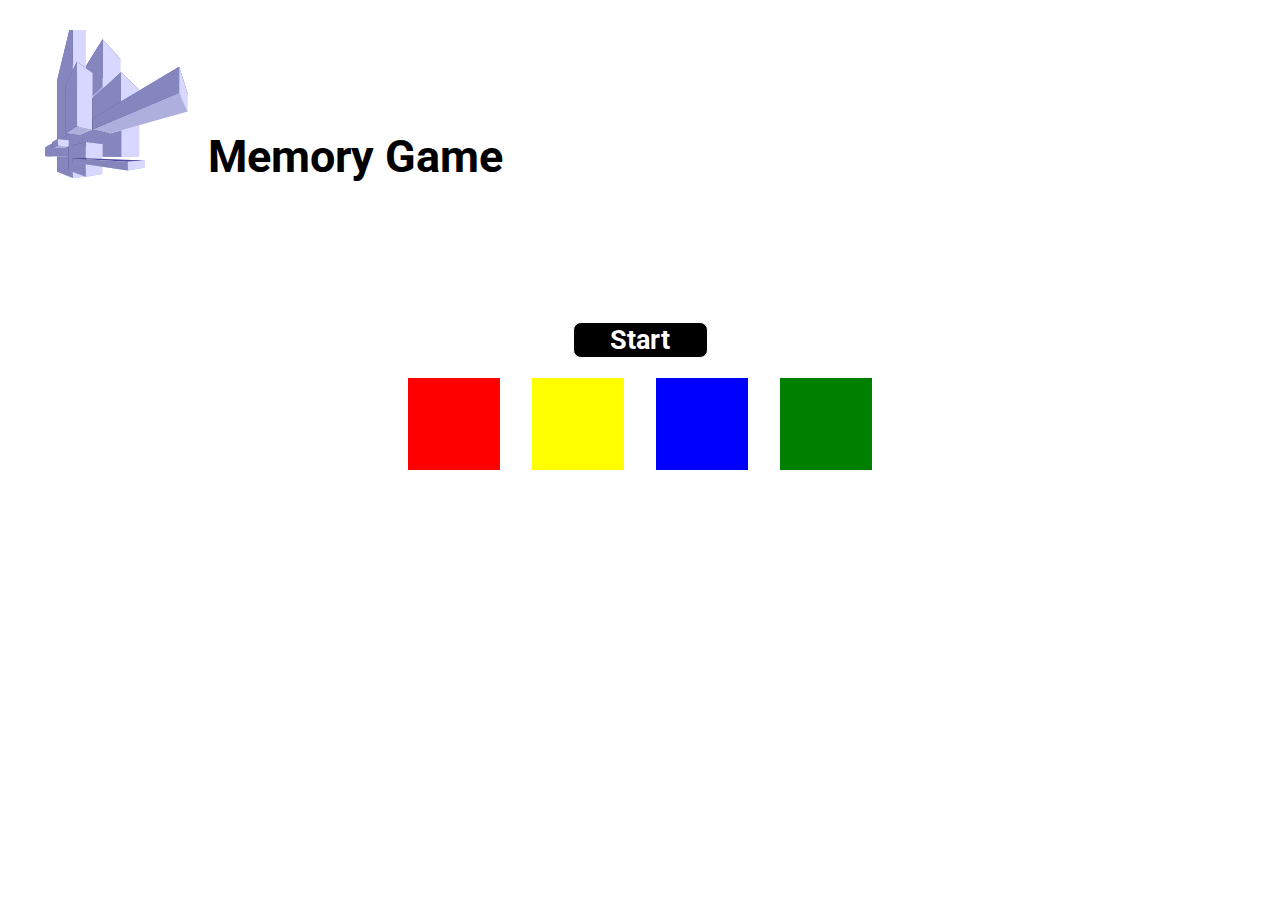
==== index.html @ 774069a4 "1.5.1" ====
<!DOCTYPE html>
<html>
  <head>
    <title>Memory game</title>
    <meta charset="UTF-8">
    <meta lang="pt-br">
    <link rel="stylesheet" href="./style.css">
  </head>
  <body>
    <header>
      <img src="./imgs/logo doida.svg">
      <h1>Memory Game</h1>
    </header>
    <main>
      <div class="container1">
        <button id="btn-start" onclick="start()">Start</button>
      </div>
      <div class="container2">
        <ul>
          <li>
            <div onclick="clickRed()" class="cores" id="cor1"></div>
          </li>
          <li>
            <div  onclick="clickYellow()"  class="cores" id="cor2"></div>
          </li>
          <li>
            <div  onclick="clickBlue()" class="cores" id="cor3"></div>
          </li>
          <li>
            <div  onclick="clickGreen()"class="cores" id="cor4"></div>
          </li>
        </ul>
      </div>
      <div>
        <h2 class="trys" id="tentativas"></h2>
      </div>
    </main>
    <script src="./app.js"></script>
  </body>
</html>
---- style.css ----
@import url('https://fonts.googleapis.com/css2?family=Roboto:wght@100;400;700&family=Rubik:wght@400;700&display=swap');

body,header,main,ul,li,div,button,img {
  padding: 0;
  margin: 0;
  border: none;
  outline: none;
  border-style: none;
  font-family: Roboto;
}


body {
  max-width: 1280;
  max-height: 1024;
  width:100%;
  height: 100%;
}

header {
  padding: 30px;
  display: flex;
  flex-direction: row;
  justify-content: flex-start;
  align-items: center;
}

header img {
  height: 28vh;
}

header h1 {
  font-size: 5vh;
}

main {
  display: flex;
  flex-direction: column;
  align-items: center;
}

main div {
  padding: 10px;
}

main div button {
  font-weight: 700;
  color: white;
  background-color: black;
  border-radius: 8px;
  border-style: solid;
  width: 15vh;
  border-width: thin;
  font-size: 3vh;
  padding: 1px;
}
.btn {
  font-weight: 700;
  color:black;
  border-radius: 8px;
  border-style: solid;
  width: 15vh;
  border-width: thin;
  font-size: 3vh;
  padding: 1px;
}

main div ul {
  display: flex;
  list-style: none;
  flex-direction: row;
  align-items: center;
}

main div ul li {
  margin-left: 16px;
  margin-right: 16px;
}

main div ul li div {
  width: 8vh;
  height: 8vh;
}

#btn-start:disabled {
  color:rgb(81, 80, 80);
}
#cor1 {
  background-color: red;
}
#cor2 {
  background-color: yellow;
}
#cor3 {
  background-color: blue
}
#cor4 {
  background-color: green
}

.cores{
  transition: background-color 1,5s;
}
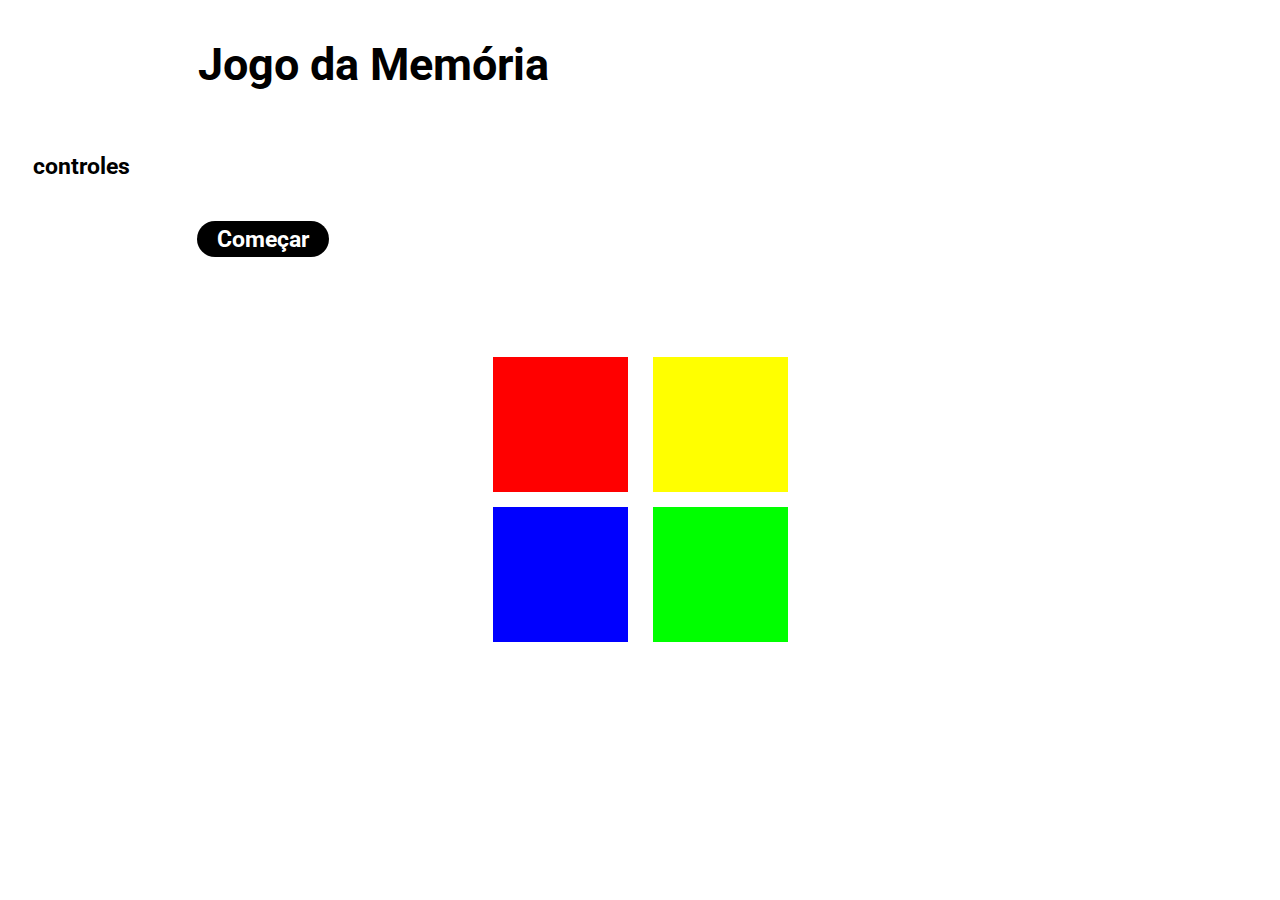
==== commit 35f1a5cc: "controles, mostrar reproduzindo sequencia" ====
--- a/index.html
+++ b/index.html
@@ -1,38 +1,40 @@
 <!DOCTYPE html>
 <html>
   <head>
-    <title>Memory game</title>
     <meta charset="UTF-8">
     <meta lang="pt-br">
+    <title>Jogo da Memória</title>
     <link rel="stylesheet" href="./style.css">
   </head>
   <body>
     <header>
-      <img src="./imgs/logo doida.svg">
-      <h1>Memory Game</h1>
+      <h1>Jogo da Memória</h1>
+      <div class="tooltip">
+        <h2 class="text-controles">controles</h2>
+        <span class="tooltiptext">
+          q para vermelho<br>
+          w para amarelo<br>
+          a para azul<br>
+          s para verde
+        </span>
+      </div>
+      <div>
+        <button class="btn-start" id="start"  onclick="começar()">Começar</button>
+        <h2 id="round"></h2 >
+        <h2 id="clicks"></h2 >
+      </div>
     </header>
     <main>
-      <div class="container1">
-        <button id="btn-start" onclick="start()">Start</button>
-      </div>
-      <div class="container2">
-        <ul>
-          <li>
-            <div onclick="clickRed()" class="cores" id="cor1"></div>
-          </li>
-          <li>
-            <div  onclick="clickYellow()"  class="cores" id="cor2"></div>
-          </li>
-          <li>
-            <div  onclick="clickBlue()" class="cores" id="cor3"></div>
-          </li>
-          <li>
-            <div  onclick="clickGreen()"class="cores" id="cor4"></div>
-          </li>
-        </ul>
+      <div>
+        <div class="red-block" onclick="adicionarNumeroDoJogador('1')" id="red"></div>
+        <div class="yellow-block" onclick="adicionarNumeroDoJogador('2')" id="yellow"></div>
       </div>
       <div>
-        <h2 class="trys" id="tentativas"></h2>
+        <div class="blue-block" onclick="adicionarNumeroDoJogador('3')" id="blue"></div>
+        <div class="green-block" onclick="adicionarNumeroDoJogador('4')" id="green"></div>
+      </div>
+      <div>
+        <h2 class="text-status" id="status">Reproduzindo Sequência</h2>
       </div>
     </main>
     <script src="./app.js"></script>
--- a/style.css
+++ b/style.css
@@ -1,105 +1,136 @@
 @import url('https://fonts.googleapis.com/css2?family=Roboto:wght@100;400;700&family=Rubik:wght@400;700&display=swap');
 
-body,header,main,ul,li,div,button,img {
-  padding: 0;
-  margin: 0;
-  border: none;
-  outline: none;
-  border-style: none;
-  font-family: Roboto;
+body,header,main,div,h1,h2,button {
+  font-family: roboto;
+}
+
+body {
+  max-width: 100%;
 }
 
 
-body {
-  max-width: 1280;
-  max-height: 1024;
-  width:100%;
-  height: 100%;
+body > header {
+  display: flex;
+  flex-direction: column;
+  margin-bottom: 10vh;
+  font-size: 2.5vh;
+}
+body > header > h1 {
+margin-left: 15%;
 }
 
-header {
-  padding: 30px;
+body > header > div {
   display: flex;
+  justify-content: space-around;
+  align-items: center;
   flex-direction: row;
-  justify-content: flex-start;
-  align-items: center;
+  flex-wrap: wrap;
 }
 
-header img {
-  height: 28vh;
+body > header > div > button {
+  padding: 5px 20px;
+  font-size: 2.5vh;
+  color: white;
+  background-color: black;
+  border-radius: 20px;
+  font-weight: bold;
+  outline: none;
+  border-style: none;
+  transition:background-color 0,5s;
+}
+body > header > div > h2 {
+
 }
 
-header h1 {
-  font-size: 5vh;
+body > main > div {
+  display: flex;
+  justify-content: center;
+  margin-bottom: 15px;
 }
 
-main {
-  display: flex;
-  flex-direction: column;
-  align-items: center;
-}
-
-main div {
-  padding: 10px;
-}
-
-main div button {
-  font-weight: 700;
-  color: white;
-  background-color: black;
-  border-radius: 8px;
-  border-style: solid;
+body > main > div > div {
   width: 15vh;
-  border-width: thin;
-  font-size: 3vh;
-  padding: 1px;
-}
-.btn {
-  font-weight: 700;
-  color:black;
-  border-radius: 8px;
-  border-style: solid;
-  width: 15vh;
-  border-width: thin;
-  font-size: 3vh;
-  padding: 1px;
-}
-
-main div ul {
-  display: flex;
-  list-style: none;
-  flex-direction: row;
-  align-items: center;
-}
-
-main div ul li {
-  margin-left: 16px;
-  margin-right: 16px;
-}
-
-main div ul li div {
-  width: 8vh;
-  height: 8vh;
-}
-
-#btn-start:disabled {
-  color:rgb(81, 80, 80);
-}
-#cor1 {
-  background-color: red;
-}
-#cor2 {
-  background-color: yellow;
-}
-#cor3 {
-  background-color: blue
-}
-#cor4 {
-  background-color: green
-}
-
-.cores{
-  transition: background-color 1,5s;
+  height: 15vh;
 }
 
 
+.red-block {
+  background-color: rgb(255, 0, 0);
+  transition: background-color 0.5s;
+  margin-right: 25px;
+}
+.yellow-block {
+  background-color: rgb(255, 255, 0);
+  transition: background-color 0.5s;
+  
+}
+.blue-block {
+  background-color: rgb(0, 0, 255);
+  transition: background-color 0.5s;
+  margin-right: 25px;
+}
+.green-block {
+  background-color: rgb(0, 255, 0);
+  transition: background-color 0.5s;
+}
+
+
+.red-block:active,
+.red-block.ativo {
+  background-color: rgb(142, 0, 0);
+}
+.yellow-block:active,
+.yellow-block.ativo {
+  background-color: rgb(142, 142, 0)
+}
+.blue-block:active,
+.blue-block.ativo {
+  background-color: rgb(0, 0, 142)
+}
+.green-block:active,
+.green-block.ativo {
+  background-color: rgb(0, 142, 0)
+}
+
+.btn-start:hover,
+.btn-start:focus {
+  background-color: rgb(77, 77, 77);
+}
+
+.tooltip {
+  height: 10vh;
+  width: 100%;
+  display: flex;
+  flex-direction: row;
+  align-items: center;
+  justify-content: flex-start;
+  align-content: center;
+}
+.text-controles {
+  margin-right: 3%;
+  margin-left: 2%;
+  font-size: 2.5vh;
+}
+.tooltip .tooltiptext {
+  visibility: hidden;
+  width: 20%;
+  background-color: transparent;
+  color: rgb(0, 0, 0);
+  font-size: 1.5vh;
+}
+
+.tooltip:hover .tooltiptext {
+  visibility: visible;
+}
+
+.text-status {
+  font-size: 3vh;
+  visibility: hidden;
+  opacity: 0;
+  transition: visibility,opacity 2s;
+}
+.text-status.visible {
+  visibility: visible;
+  opacity: 1000;
+  transition: visibility,opacity 2s;
+}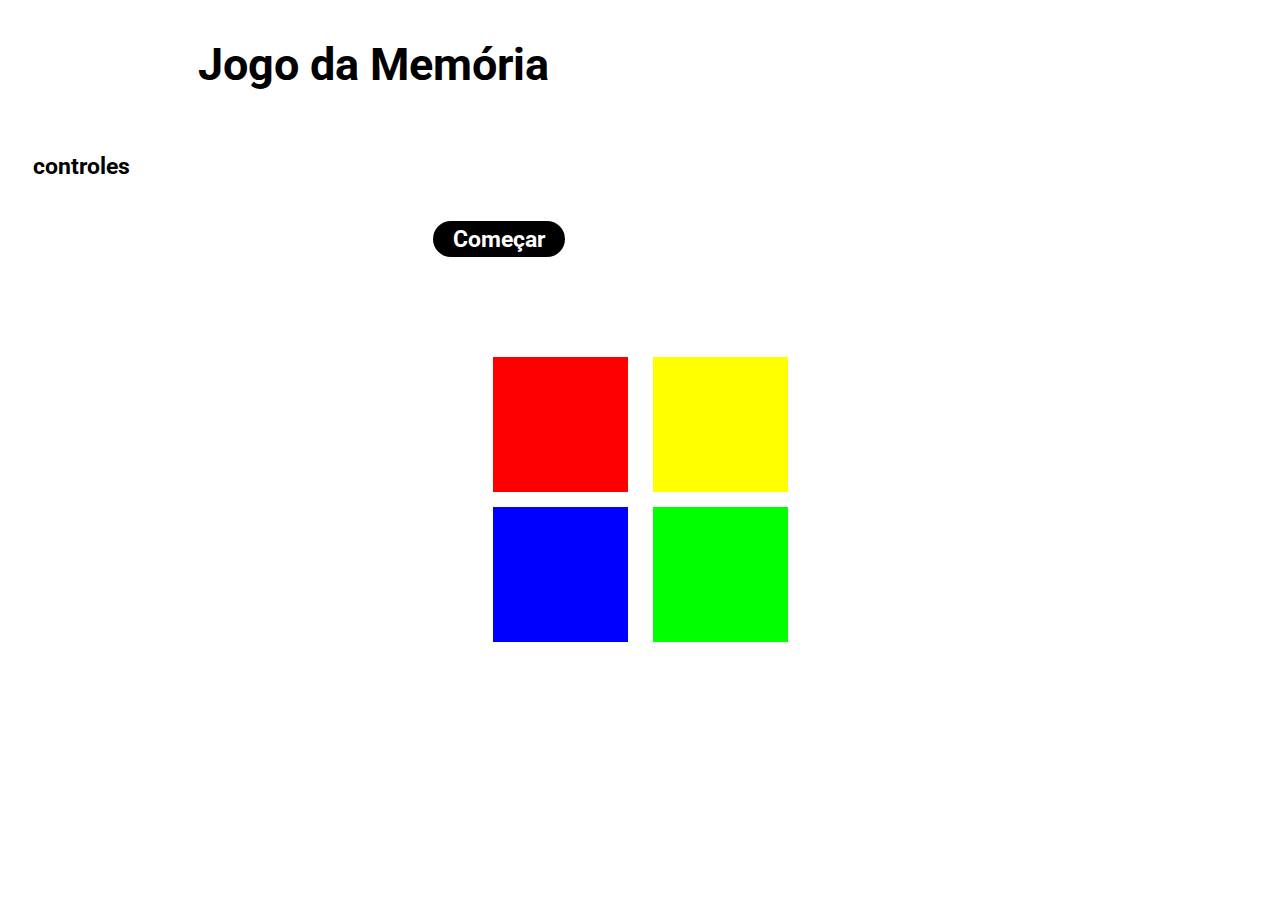
==== commit cea5bc64: "adicionando o maior rodada" ====
--- a/index.html
+++ b/index.html
@@ -19,6 +19,7 @@
         </span>
       </div>
       <div>
+        <h2 id="recorde"></h2>
         <button class="btn-start" id="start"  onclick="começar()">Começar</button>
         <h2 id="round"></h2 >
         <h2 id="clicks"></h2 >
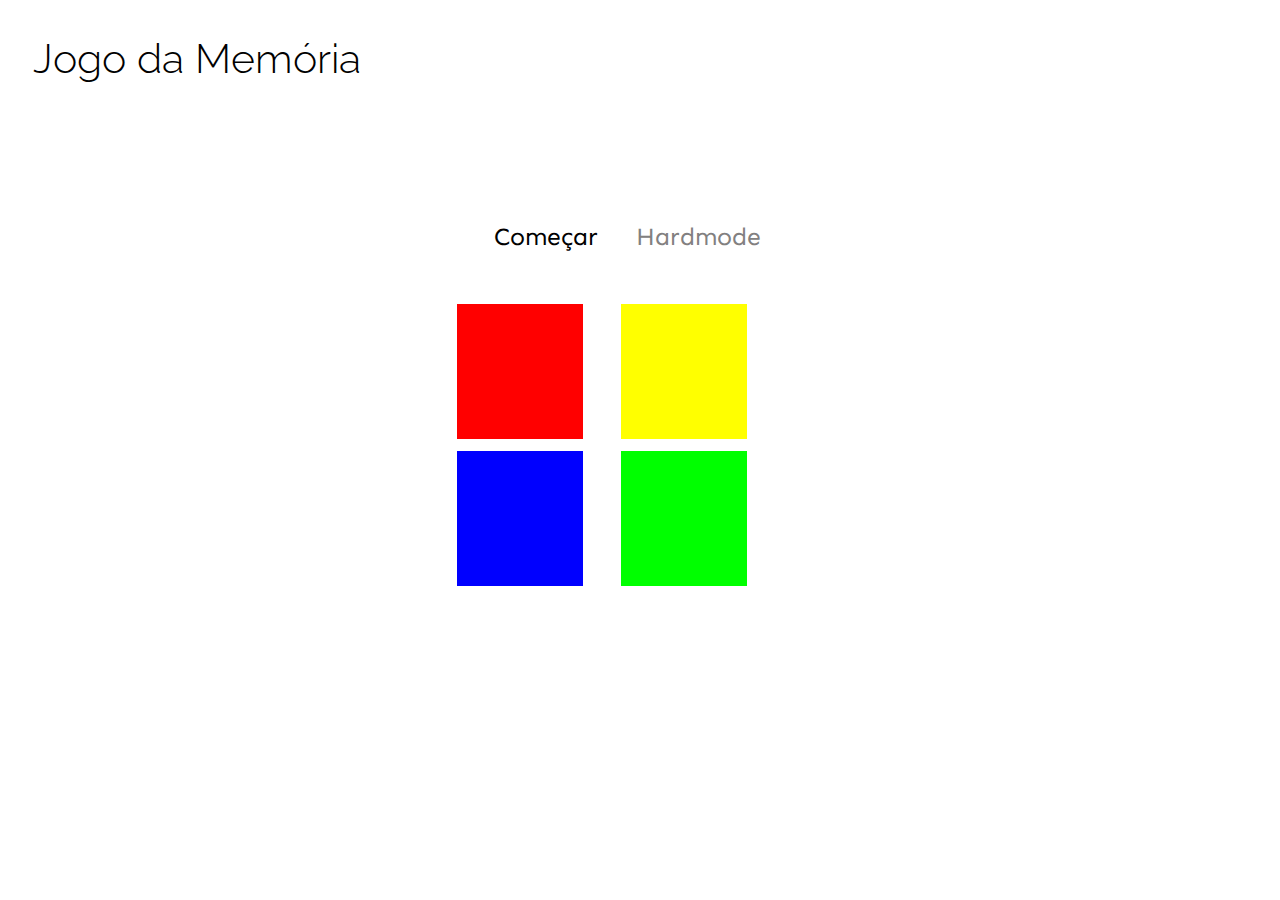
==== commit 57d8066b: "otimizando o novo layout" ====
--- a/index.html
+++ b/index.html
@@ -1,43 +1,54 @@
 <!DOCTYPE html>
 <html>
-  <head>
-    <meta charset="UTF-8">
-    <meta lang="pt-br">
-    <title>Jogo da Memória</title>
-    <link rel="stylesheet" href="./style.css">
-  </head>
-  <body>
-    <header>
-      <h1>Jogo da Memória</h1>
-      <div class="tooltip">
-        <h2 class="text-controles">controles</h2>
-        <span class="tooltiptext">
-          q para vermelho<br>
-          w para amarelo<br>
-          a para azul<br>
-          s para verde
-        </span>
+
+<head>
+  <meta charset="UTF-8">
+  <meta lang="pt-br">
+  <title> Jogo da Memória</title>
+  <link rel="stylesheet" href="./style.css">
+</head>
+
+<body id="el-body">
+  <header>
+    <h1>Jogo da Memória</h1>
+  </header>
+  <aside>
+    <div class="div-utilitários">
+      <div class="div-placar">
+        <h2 id="round"></h2>
+        <h2 id="clicks"></h2>
       </div>
-      <div>
-        <h2 id="recorde"></h2>
-        <button class="btn-start" id="start"  onclick="começar()">Começar</button>
-        <h2 id="round"></h2 >
-        <h2 id="clicks"></h2 >
+      <div class="div-btn">
+        <button class="btn-start" id="start" onclick="começar()">Começar</button>
+        <button class="btn-hardmode" id="hard" onclick="">Hardmode</button>
       </div>
-    </header>
-    <main>
-      <div>
+  </aside>
+  <main>
+    <div class="div-blocks">
+      <div class="col-1">
         <div class="red-block" onclick="adicionarNumeroDoJogador('1')" id="red"></div>
+        <div class="blue-block" onclick="adicionarNumeroDoJogador('3')" id="blue"></div>
+      </div>
+      <div class="col-2">
         <div class="yellow-block" onclick="adicionarNumeroDoJogador('2')" id="yellow"></div>
-      </div>
-      <div>
-        <div class="blue-block" onclick="adicionarNumeroDoJogador('3')" id="blue"></div>
         <div class="green-block" onclick="adicionarNumeroDoJogador('4')" id="green"></div>
       </div>
-      <div>
-        <h2 class="text-status" id="status">Reproduzindo Sequência</h2>
+      <div class="col-3">
+        <div class="purple-block" onclick="adicionarNumeroDoJogador('5')" id="purple"></div>
+        <div class="orange-block" onclick="adicionarNumeroDoJogador('6')" id="orange"></div>
       </div>
-    </main>
-    <script src="./app.js"></script>
-  </body>
+      </div>
+    </div>
+  </main>
+  <aside>
+    <div>
+      <h2 class="text-status" id="status">Reproduzindo<br> Sequência</h2>
+    </div>
+    <div class="div-recorde">
+      <h2 id="recorde"></h2>
+    </div>
+  </aside>
+  <script src="./app.js"></script>
+</body>
+
 </html>--- a/style.css
+++ b/style.css
@@ -1,77 +1,137 @@
-@import url('https://fonts.googleapis.com/css2?family=Roboto:wght@100;400;700&family=Rubik:wght@400;700&display=swap');
-
-body,header,main,div,h1,h2,button {
-  font-family: roboto;
-}
-
-body {
-  max-width: 100%;
-}
+@import url('https://fonts.googleapis.com/css2?family=Sen:wght@400;700&display=swap');
+@import url('https://fonts.googleapis.com/css2?family=Raleway:wght@300;400;700&display=swap');
 
 
-body > header {
+html,body {
+  min-height: 100%;
+}
+body {
+  display: flex;
+  max-width: 100%;
+  flex-direction: column;
+  flex-wrap: wrap;
+  font-family: 'Sen', sans-serif;
+  font-size: 2.5vh;
+  font-weight: 400;
+}
+h2 {
+  font-weight: 400;
+}
+header {
+  font-family: 'Raleway', sans-serif;
+  width: 100%;
+}
+header > h1 {
+  font-weight: 300;
+  font-size: 4.5vh;
+  margin-left: 2%;
+}
+.div-placar {
   display: flex;
   flex-direction: column;
-  margin-bottom: 10vh;
-  font-size: 2.5vh;
+  align-items: flex-end;
+  padding-right: 5%;  
 }
-body > header > h1 {
-margin-left: 15%;
+.div-btn > button {
+  font-family: 'Sen', sans-serif;
+  outline: none;
+  border: none;
+  background: white;
+  font-size: 2.75vh;
+  font-weight: 400;
+  margin-right: 2%;
 }
-
-body > header > div {
+.btn-hardmode.disabled, .btn-start.disabled {
+  color: rgb(130, 128, 128);;
+}
+button:hover {
+  background: rgb(218, 216, 216);
+  border-radius: 2px;
+  font-size: 2.8vh;
+}
+main {
+  width: 100%;
+}
+.div-btn {
   display: flex;
-  justify-content: space-around;
+  flex-direction: row;
   align-items: center;
+  justify-content: center;
+}
+.text-status{
+  visibility: hidden;
+  opacity: 0;
+  transition: visibility,opacity 1.7s;
+  font-size: 2.7vh;
+  padding-left: 4%;
+}
+.text-status.visible {
+  visibility: visible;
+  opacity: 1;
+}
+.div-recorde {
+  display: flex;
+  justify-content: flex-end;
+  flex-direction: row;
+  align-items: center;
+  padding-right: 14%;
+  font-size: 2vh;  
+}
+.col-1,.col-2,.col-3 {
+  margin-right: 3%;
+  display: flex;
+  flex-direction: column;
+  align-items: center;  
+}
+.col-3 {
+  flex-direction: row;
+}
+.div-blocks {
+  display: flex;
   flex-direction: row;
   flex-wrap: wrap;
+  padding: 4% 0px;
+  justify-content: center;
+  align-items: flex-start;
+  align-content: center;
 }
-
-body > header > div > button {
-  padding: 5px 20px;
-  font-size: 2.5vh;
-  color: white;
-  background-color: black;
-  border-radius: 20px;
-  font-weight: bold;
-  outline: none;
-  border-style: none;
-  transition:background-color 0,5s;
+main > div > div > div {
+  width: 14vh;
+  height: 15vh;
+  margin-bottom: 10%;
 }
-body > header > div > h2 {
-
-}
-
-body > main > div {
-  display: flex;
-  justify-content: center;
-  margin-bottom: 15px;
-}
-
-body > main > div > div {
-  width: 15vh;
-  height: 15vh;
-}
-
-
 .red-block {
   background-color: rgb(255, 0, 0);
   transition: background-color 0.5s;
-  margin-right: 25px;
 }
 .yellow-block {
   background-color: rgb(255, 255, 0);
   transition: background-color 0.5s;
-  
 }
 .blue-block {
   background-color: rgb(0, 0, 255);
   transition: background-color 0.5s;
-  margin-right: 25px;
 }
 .green-block {
   background-color: rgb(0, 255, 0);
   transition: background-color 0.5s;
+}
+.purple-block {
+  background-color: rgb(128, 0, 128);
+  transition: background-color 0.5s;
+  margin-right: 1vh;
+  display: none;
+}
+.orange-block {
+  background-color: rgb(255, 68, 0);
+  transition: background-color 0.5s;
+  display: none;
+}
+.purple-block.hidden {
+  visibility: hidden;
+}
+.orange-block.hidden {
+  visibility: hidden;
 }
 
 
@@ -90,47 +150,13 @@
 .green-block:active,
 .green-block.ativo {
   background-color: rgb(0, 142, 0)
+
 }
-
-.btn-start:hover,
-.btn-start:focus {
-  background-color: rgb(77, 77, 77);
+.purple-block:active,
+.purple-block.ativo {
+  background-color: rgb(85, 0, 85);;
 }
-
-.tooltip {
-  height: 10vh;
-  width: 100%;
-  display: flex;
-  flex-direction: row;
-  align-items: center;
-  justify-content: flex-start;
-  align-content: center;
-}
-.text-controles {
-  margin-right: 3%;
-  margin-left: 2%;
-  font-size: 2.5vh;
-}
-.tooltip .tooltiptext {
-  visibility: hidden;
-  width: 20%;
-  background-color: transparent;
-  color: rgb(0, 0, 0);
-  font-size: 1.5vh;
-}
-
-.tooltip:hover .tooltiptext {
-  visibility: visible;
-}
-
-.text-status {
-  font-size: 3vh;
-  visibility: hidden;
-  opacity: 0;
-  transition: visibility,opacity 2s;
-}
-.text-status.visible {
-  visibility: visible;
-  opacity: 1000;
-  transition: visibility,opacity 2s;
+.orange-block:active,
+.orange-block.ativo {
+  background-color: rgb(157, 42, 0);
 }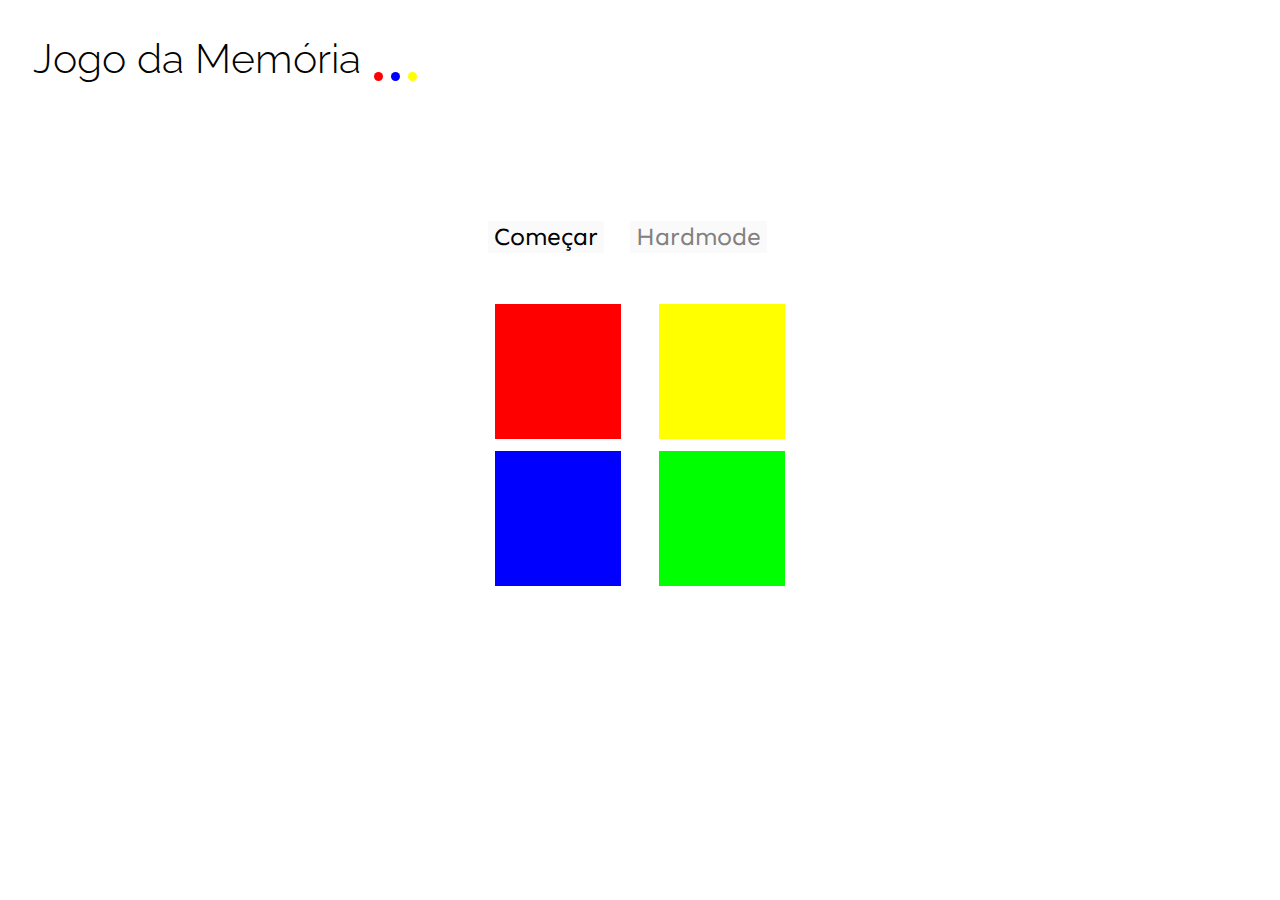
==== commit 265d61f1: "page contato" ====
--- a/index.html
+++ b/index.html
@@ -5,12 +5,18 @@
   <meta charset="UTF-8">
   <meta lang="pt-br">
   <title> Jogo da Memória</title>
-  <link rel="stylesheet" href="./style.css">
+  <link rel="stylesheet" href="./estilos/style.css">
+  <link rel="icon" type="image/png" sizes="16x16" href="./imgs/[removal.ai]_tmp-61bb645a13009.png">
 </head>
 
 <body id="el-body">
   <header>
     <h1>Jogo da Memória</h1>
+    <div class="div-circles">
+      <div class="title-circle-1"></div>
+      <div class="title-circle-2"></div>
+      <div class="title-circle-3"></div>
+      </div>
   </header>
   <aside>
     <div class="div-utilitários">
@@ -37,7 +43,7 @@
         <div class="purple-block" onclick="adicionarNumeroDoJogador('5')" id="purple"></div>
         <div class="orange-block" onclick="adicionarNumeroDoJogador('6')" id="orange"></div>
       </div>
-      </div>
+    </div>
     </div>
   </main>
   <aside>
--- a/estilos/style.css
+++ b/estilos/style.css
@@ -0,0 +1,214 @@
+@import url('https://fonts.googleapis.com/css2?family=Sen:wght@400;700&display=swap');
+@import url('https://fonts.googleapis.com/css2?family=Raleway:wght@300;400;700&display=swap');
+
+
+html,body {
+  min-height: 100%;
+}
+body {
+  background-image: url(./imgs/Untitled_Copy_\ \(1\).svg);
+  display: flex;
+  max-width: 100%;
+  flex-direction: column;
+  flex-wrap: wrap;
+  font-family: 'Sen', sans-serif;
+  font-size: 2.5vh;
+  font-weight: 400;
+  background-size: cover;
+  background-repeat: no-repeat;
+}
+h2 {
+  font-weight: 400;
+}
+header {
+  font-family: 'Raleway', sans-serif;
+  width: 100%;
+  display: flex;
+  flex-direction: row;
+  align-items: center;
+  align-content: center;
+  justify-content: flex-start;
+  flex-wrap: nowrap;
+}
+header > h1 {
+  font-weight: 300;
+  font-size: 4.5vh;
+  margin-left: 2%;
+}
+header > div {
+  margin-left: 1%;
+  width: 6vh;
+  display: flex;
+  flex-direction: row;
+  height: 5vh;
+  align-items: flex-end;
+}
+@keyframes red {
+  0%{background-color: rgb(130, 0, 0);}
+  33% {background-color: red;}
+  65%,100%{background-color: red;}
+}
+@keyframes blue {
+  0%{background-color: blue;}
+  33% {background-color: rgb(0, 0, 130);}
+  66%,100%{background-color: blue;}
+}
+@keyframes yellow {
+  0%{background-color: yellow;}
+  66% {background-color: rgb(130, 130, 0);}
+  100%{background-color: yellow;}
+}
+header > div > div {
+  width: 1vh;
+  height: 1vh;
+  border-radius: 100%;
+  animation-duration: 2s;
+  animation-iteration-count: infinite;
+}
+.title-circle-1 {
+  background-color: red;
+  margin-right: 15%;
+}
+.title-circle-2 {
+  background-color: blue;
+  margin-right: 15%;
+}
+.title-circle-3 {
+  background-color: yellow;
+}
+.div-placar {
+  display: flex;
+  flex-direction: column;
+  align-items: flex-end;
+  padding-right: 5%;  
+}
+.div-btn > button {
+  font-family: 'Sen', sans-serif;
+  outline: none;
+  border: none;
+  background: #FAFAFA;
+  font-size: 2.75vh;
+  font-weight: 400;
+  margin-right: 2%;
+}
+.btn-hardmode.disabled, .btn-start.disabled {
+  color: rgb(130, 128, 128);;
+}
+button:hover {
+  background: rgb(218, 216, 216);
+  border-radius: 2px;
+  font-size: 2.8vh;
+}
+main {
+  width: 100%;
+}
+.div-btn {
+  display: flex;
+  flex-direction: row;
+  align-items: center;
+  justify-content: center;
+}
+.text-status{
+  visibility: hidden;
+  opacity: 0;
+  transition: visibility,opacity 1.7s;
+  font-size: 2.7vh;
+  padding-left: 4%;
+}
+.text-status.visible {
+  visibility: visible;
+  opacity: 1;
+}
+.div-recorde {
+  display: flex;
+  justify-content: flex-end;
+  flex-direction: row;
+  align-items: center;
+  padding-right: 14%;
+  font-size: 2vh;  
+}
+.col-1,.col-2,.col-3 {
+  display: flex;
+  flex-direction: column;
+  align-items: center;  
+}
+.col-1 {
+  margin-right: 3%;
+}
+.col-3 {
+  flex-direction: row;
+}
+.div-blocks {
+  display: flex;
+  flex-direction: row;
+  flex-wrap: wrap;
+  padding: 4% 0px;
+  justify-content: center;
+  align-items: flex-start;
+  align-content: center;
+}
+main > div > div > div {
+  width: 14vh;
+  height: 15vh;
+  margin-bottom: 10%;
+}
+.red-block {
+  background-color: rgb(255, 0, 0);
+  transition: background-color 0.5s;
+}
+.yellow-block {
+  background-color: rgb(255, 255, 0);
+  transition: background-color 0.5s;
+}
+.blue-block {
+  background-color: rgb(0, 0, 255);
+  transition: background-color 0.5s;
+}
+.green-block {
+  background-color: rgb(0, 255, 0);
+  transition: background-color 0.5s;
+}
+.purple-block {
+  background-color: rgb(128, 0, 128);
+  transition: background-color 0.5s;
+  margin-right: 1vh;
+  display: none;
+}
+.orange-block {
+  background-color: rgb(255, 68, 0);
+  transition: background-color 0.5s;
+  display: none;
+}
+.purple-block.hidden {
+  visibility: hidden;
+}
+.orange-block.hidden {
+  visibility: hidden;
+}
+
+
+.red-block:active,
+.red-block.ativo {
+  background-color: rgb(142, 0, 0);
+}
+.yellow-block:active,
+.yellow-block.ativo {
+  background-color: rgb(142, 142, 0)
+}
+.blue-block:active,
+.blue-block.ativo {
+  background-color: rgb(0, 0, 142)
+}
+.green-block:active,
+.green-block.ativo {
+  background-color: rgb(0, 142, 0)
+
+}
+.purple-block:active,
+.purple-block.ativo {
+  background-color: rgb(85, 0, 85);;
+}
+.orange-block:active,
+.orange-block.ativo {
+  background-color: rgb(157, 42, 0);
+}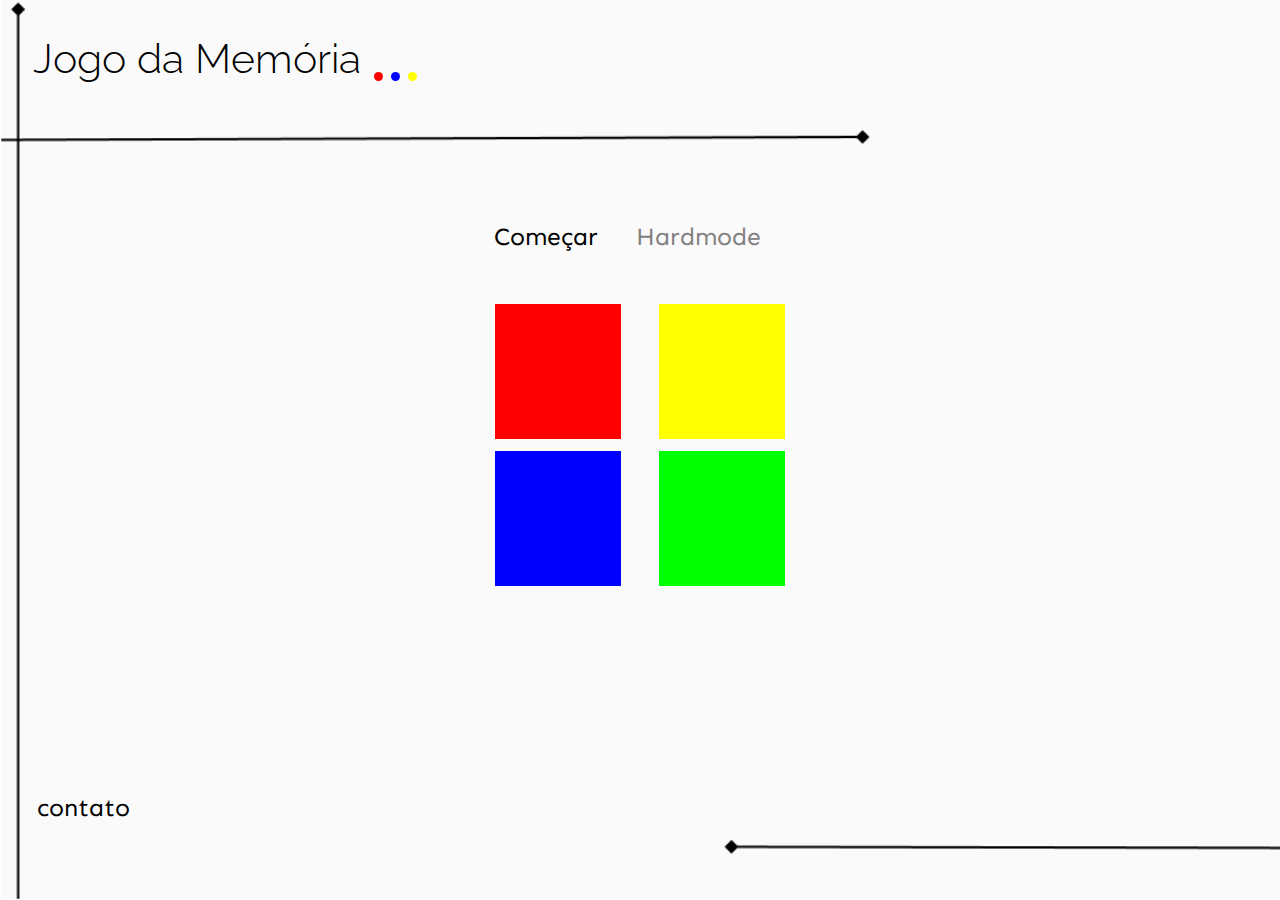
==== commit c99f3273: "contato em baixo" ====
--- a/index.html
+++ b/index.html
@@ -9,7 +9,7 @@
   <link rel="icon" type="image/png" sizes="16x16" href="./imgs/[removal.ai]_tmp-61bb645a13009.png">
 </head>
 
-<body id="el-body">
+<body style="background-image:url(./imgs/backgroundSmalll.svg);" id="el-body">
   <header>
     <h1>Jogo da Memória</h1>
     <div class="div-circles">
@@ -53,6 +53,9 @@
     <div class="div-recorde">
       <h2 id="recorde"></h2>
     </div>
+    <div class="div-contato">
+      <a class="link-contact" id="contact" href="https://hulff.github.io/Memory-Game/contato.html" target="blank" >contato</a>
+    </div>
   </aside>
   <script src="./app.js"></script>
 </body>
--- a/estilos/style.css
+++ b/estilos/style.css
@@ -6,7 +6,7 @@
   min-height: 100%;
 }
 body {
-  background-image: url(./imgs/Untitled_Copy_\ \(1\).svg);
+  background-image: url(./imgs/backgroundSmall.svg);
   display: flex;
   max-width: 100%;
   flex-direction: column;
@@ -91,10 +91,29 @@
   font-weight: 400;
   margin-right: 2%;
 }
+.div-contato > a {
+  font-family: 'Sen', sans-serif;
+  outline: none;
+  border: none;
+  background: #FAFAFA;
+  font-size: 2.75vh;
+  font-weight: 400;
+  margin-right: 2%;
+  color: black;
+  padding: 0px 2px;
+  text-decoration: none;
+  cursor: pointer;
+}
+.div-contato {
+  margin-left: 3vh;
+  display: flex;
+  align-items: center;
+  flex-direction: row;  
+}
 .btn-hardmode.disabled, .btn-start.disabled {
   color: rgb(130, 128, 128);;
 }
-button:hover {
+button:hover,a:hover {
   background: rgb(218, 216, 216);
   border-radius: 2px;
   font-size: 2.8vh;
